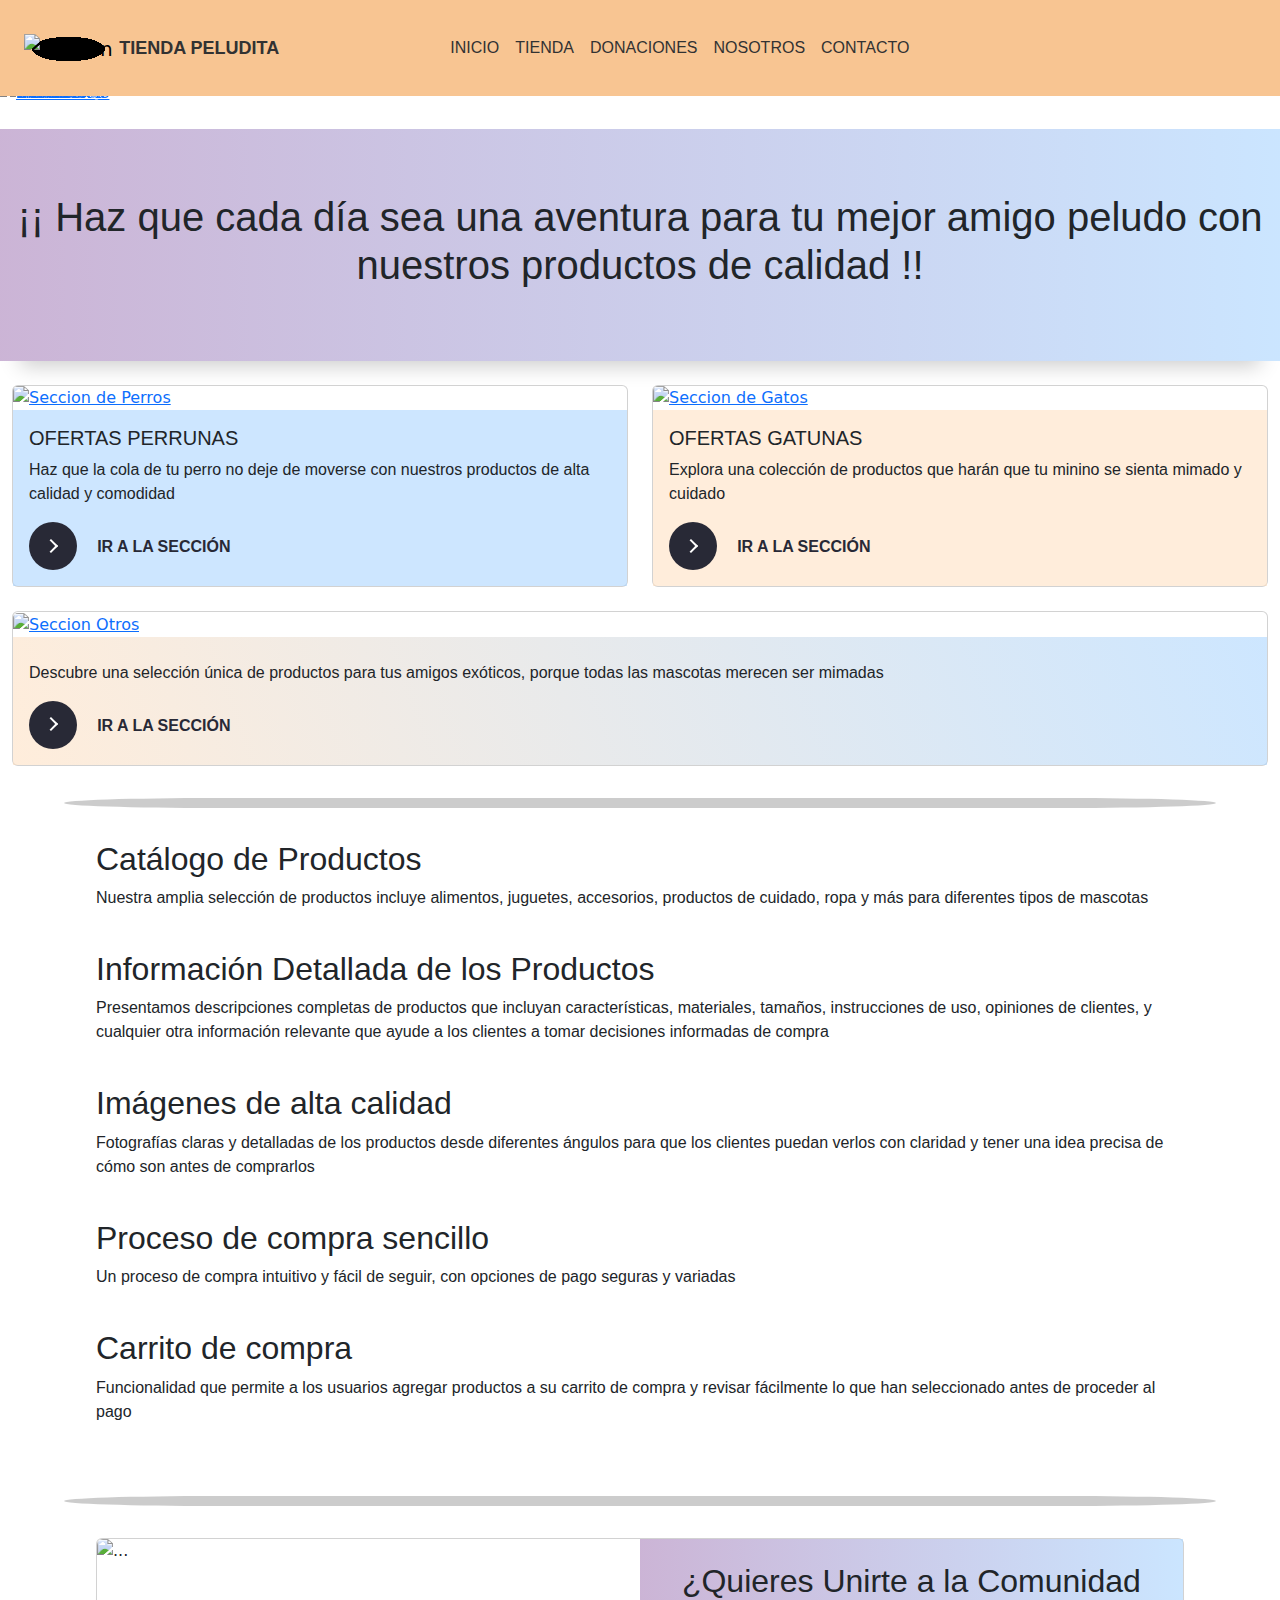
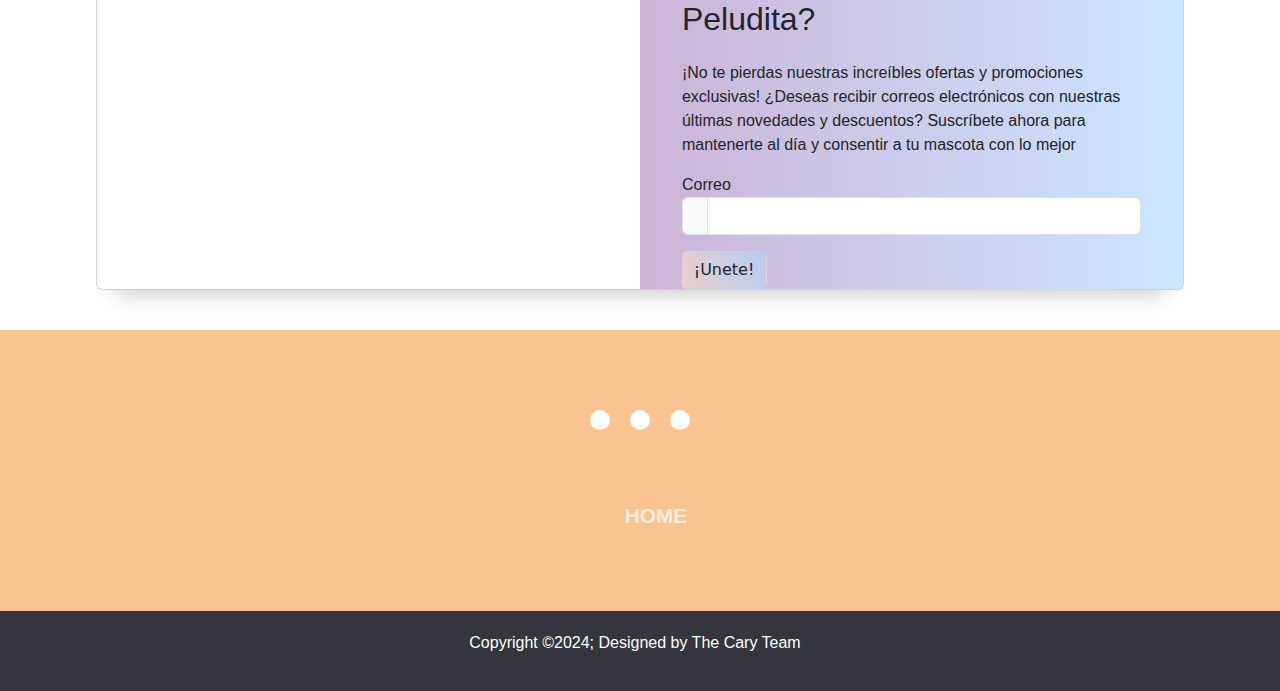
==== index.html @ 11adefe9 "Add files via upload" ====
<!DOCTYPE html>
<html lang="es">
    <head>
        <meta charset="UTF-8">
        <meta name="viewport" content="width=device-width, initial-scale=1.0">
        
        <!-- Conexion a Hoja de Estilos -->
        <link rel="stylesheet" href="css/styles.css">

        <!-- Conexion a jQuery -->
        <script src="https://ajax.googleapis.com/ajax/libs/jquery/3.7.1/jquery.min.js"></script>
        
        <!-- Conexion a Hoja de JavaScript -->
        <script type="text/JavaScript" src="js/funciones.js"></script>

        <!-- Conexion a Bootstrap -->
        <link href="https://cdn.jsdelivr.net/npm/bootstrap@5.3.3/dist/css/bootstrap.min.css" rel="stylesheet" integrity="sha384-QWTKZyjpPEjISv5WaRU9OFeRpok6YctnYmDr5pNlyT2bRjXh0JMhjY6hW+ALEwIH" crossorigin="anonymous">
        <script src="https://cdn.jsdelivr.net/npm/bootstrap@5.3.3/dist/js/bootstrap.bundle.min.js" integrity="sha384-YvpcrYf0tY3lHB60NNkmXc5s9fDVZLESaAA55NDzOxhy9GkcIdslK1eN7N6jIeHz" crossorigin="anonymous"></script>
        
        <!-- Link de Iconos -->
		<link rel="stylesheet" href="https://cdnjs.cloudflare.com/ajax/libs/font-awesome/6.5.1/css/all.min.css" 
        integrity="sha512-DTOQO9RWCH3ppGqcWaEA1BIZOC6xxalwEsw9c2QQeAIftl+Vegovlnee1c9QX4TctnWMn13TZye+giMm8e2LwA==" 
        crossorigin="anonymous" referrerpolicy="no-referrer" />

        <!-- Imagen de la Pestana -->
        <link rel="icon" href="img/Inicio/PatIcon.ico">
        
        <!-- Titulo de la Pestana -->
        <title>Tienda Peludita</title>
    </head>
    <body>
        <!-- NavBar -->
        <div>
            <nav class="navbar fixed-top navbar-expand-lg degradado-nav row">
                <div class="container-fluid">
                    <!-- NavBar - Tienda Peludita -->
                    <a class="navbar-brand" href="#">
                        <img src="img/Inicio/PatIconNav.webp" alt="TP-Icon" class="degradado-circulo mrg-l-sides" type="image/webp">
                        <span class="text-18 text-grey-home mrg-l-side">TIENDA PELUDITA</span>
                    </a>
                    <button class="navbar-toggler" type="button" data-bs-toggle="collapse" data-bs-target="#navbarNavDropdown" aria-controls="navbarNavDropdown" aria-expanded="false" aria-label="Toggle navigation">
                        <span class="navbar-toggler-icon"></span>
                    </button>
                    <div class="collapse navbar-collapse container-fluid text-center" id="navbarNavDropdown">
                        <div class="mrg-nav-side">
                            <ul class="navbar-nav">
                                <!-- NavBar - Inicio -->
                                <li class="nav-item">
                                    <a class="nav-link active" href="" id="nav-inicio">
                                        <span class="text-grey"> 
                                            <i class="fi fi-sr-home"></i>
                                            Inicio
                                        </span>
                                    </a>
                                </li>
                                <!-- NavBar - Tienda -->
                                <li class="nav-item">
                                    <a class="nav-link active" href="#" id="nav-tienda">
                                        <span class="text-grey">
                                            <i class="fi fi-sr-shopping-cart"></i>
                                            Tienda
                                        </span>
                                    </a>
                                </li>
                                <!-- NavBar - Donaciones -->
                                <li class="nav-item">
                                    <a class="nav-link active" href="#" id="nav-donaciones">
                                        <span class="text-grey">
                                            <i class="fi fi-sr-piggy-bank"></i>
                                            Donaciones
                                        </span>
                                    </a>
                                </li>
                                <!-- NavBar - Nosotros -->
                                <li class="nav-item">
                                    <a class="nav-link active" href="#" id="nav-nosotros">
                                        <span class="text-grey">
                                            <i class="fi fi-sr-users-alt"></i>
                                            Nosotros
                                        </span>
                                    </a>
                                </li>
                                <!-- NavBar - Contacto -->
                                <li class="nav-item">
                                    <a class="nav-link active" href="#" id="nav-contacto">
                                        <span class="text-grey">
                                            <i class="fi fi-sr-comments"></i>
                                            Contacto
                                        </span>
                                    </a>
                                </li>
                            </ul>
                        </div>
                    </div>
                </div>
            </nav>
        </div>

        <!-- Div donde se cargara el contenido de las demas paginas -->
        <div id="contenido">
        
            <!-- Carrousel -->
            <div id="carouselExample" class="carousel slide mrg-top sombra sombra-carrousel" data-bs-ride="carousel">
                <div class="carousel-inner">
                    <div class="carousel-item active">
                        <a href="#">
                            <img src="img/Inicio/Bienvenida.webp" class="d-block w-100 img-fluid" alt="Bienvenida" type="image/webp">
                        </a>
                    </div>
                    <div class="carousel-item active">
                        <a href="nosotros-tienda/tienda.html"> 
                            <img src="img/Inicio/Ofertas-Tienda.webp" class="d-block w-100 img-fluid" alt="Tienda" type="image/webp">
                        </a>
                    </div>
                    <div class="carousel-item active">
                        <a href="nosotros-tienda/tienda.html">
                            <img src="img/Inicio/Promocion-Tienda.webp" class="d-block w-100 img-fluid" alt="Tienda" type="image/webp">
                        </a>
                    </div>
                    <div class="carousel-item active">
                        <a href="donaciones/donaciones.html">
                            <img src="img/Inicio/Donaciones.webp" class="d-block w-100 img-fluid" alt="Donaciones" type="image/webp">
                        </a>
                    </div>
                    <div class="carousel-item active">
                        <a href="nosotros-tienda/nosotros.html">
                            <img src="img/Inicio/Quienes-Somos.webp" class="d-block w-100 img-fluid" alt="Nosotros" type="image/webp">
                        </a>
                    </div>
                    <div class="carousel-item active">
                        <a href="contacto/contacto.html">
                            <img src="img/Inicio/Contactos.webp" class="d-block w-100 img-fluid" alt="Contacto" type="image/webp">
                        </a>
                    </div>
                </div>
                <button class="carousel-control-prev" type="button" data-bs-target="#carouselExample" data-bs-slide="prev">
                    <span class="carousel-control-prev-icon" aria-hidden="true"></span>
                    <span class="visually-hidden">Previous</span>
                </button>
                <button class="carousel-control-next" type="button" data-bs-target="#carouselExample" data-bs-slide="next">
                    <span class="carousel-control-next-icon" aria-hidden="true"></span>
                    <span class="visually-hidden">Next</span>
                </button>
            </div>
            
            <!-- Texto/Slogan Promocional -->
            <br>
            <div class="container-fluid text-center deg-txt pad-txt sombra-carrousel">
                <h1 class="txt-font">¡¡ Haz que cada día sea una aventura para tu mejor amigo peludo con nuestros productos de calidad !! </h1>
            </div>
            <br>

            <!--Tarjetas de accesos a paginas-->
            <div class="container-fluid">
                <div class="row row-cols-1 row-cols-md-2 g-4">

                    <!-- Seccion de Perros -->
                    <div class="col">
                        <div class="card">
                            <a href="nosotros-tienda/tienda.html">
                                <img src="img/Inicio/Seccion-Perros.webp" class="card-img-top" alt="Seccion de Perros">
                            </a>
                            <div class="card-body cat-card-backcolor">
                                <h5 class="card-title txt-font">
                                    <i class="fi fi-sr-bone"></i>
                                        OFERTAS PERRUNAS
                                    <i class="fi fi-sr-bone"></i>
                                </h5>
                                <p class="card-text">Haz que la cola de tu perro no deje de moverse con nuestros productos de alta calidad y comodidad</p>
                                
                                <!-- Boton de Acceso a la Seccion -->
                                <a href="nosotros-tienda/tienda.html">
                                    <button class="learn-more">
                                        <span class="circle" aria-hidden="true">
                                            <span class="icon arrow"></span>
                                        </span>
                                        <span class="button-text txt-font">Ir a la sección</span>
                                    </button>
                                </a>

                            </div>
                        </div>
                    </div>

                    <!-- Seccion de Gatos -->
                    <div class="col">
                        <div class="card">
                            <a href="nosotros-tienda/tienda.html">
                                <img src="img/Inicio/Seccion-Gatos.webp" class="card-img-top" alt="Seccion de Gatos">
                            </a>
                            <div class="card-body dog-card-backcolor">
                                <h5 class="card-title txt-font">
                                    <i class="fi fi-ss-cat-head"></i>
                                        OFERTAS GATUNAS
                                    <i class="fi fi-ss-cat-head"></i>
                                </h5>
                                <p class="card-text">Explora una colección de productos que harán que tu minino se sienta mimado y cuidado</p>
                                
                                <!-- Boton de Acceso a la Seccion -->
                                <a href="nosotros-tienda/tienda.html">
                                    <button class="learn-more">
                                        <span class="circle" aria-hidden="true">
                                            <span class="icon arrow"></span>
                                        </span>
                                        <span class="button-text txt-font">Ir a la Sección</span>
                                    </button>
                                </a>

                            </div>
                        </div>
                    </div>
                </div>
                <br>

                <!-- Seccion Otros -->
                <div class="card mb-3">
                    <a href="nosotros-tienda/tienda.html">
                        <img src="img/Inicio/Seccion-Otros.webp" class="card-img-top" alt="Seccion Otros">
                    </a>
                    <div class="card-body card-backcolor">
                        <h5 class="card-title txt-font"></h5>
                        <p class="card-text">Descubre una selección única de productos para tus amigos exóticos, porque todas las mascotas merecen ser mimadas</p>
                        
                        <!-- Boton de Acceso a la Seccion -->
                        <a href="nosotros-tienda/tienda.html">
                            <button class="learn-more">
                                <span class="circle" aria-hidden="true">
                                    <span class="icon arrow"></span>
                                </span>
                                <span class="button-text txt-font">Ir a la Sección</span>
                            </button>
                        </a>

                    </div>
                </div>
            </div>

            <div class="mrg-sides-hr">
                <hr class="sty-hr">
            </div>

            <!-- Funcionalidades / Sloganes -->
            <div class="txt-font mrg-sides">
                <!-- Carrito de compra -->
                <h2>Catálogo de Productos</h2>
                <p>Nuestra amplia selección de productos incluye alimentos, juguetes, accesorios, productos de cuidado, ropa y más para diferentes tipos de mascotas</p>
                <br>
                
                <!-- Carrito de compra -->
                <h2>Información Detallada de los Productos</h2>
                <p>Presentamos descripciones completas de productos que incluyan características, materiales, tamaños, instrucciones de uso, opiniones de clientes, y cualquier otra información relevante que ayude a los clientes a tomar decisiones informadas de compra</p>
                <br>

                <!-- Carrito de compra -->
                <h2>Imágenes de alta calidad</h2>
                <p>Fotografías claras y detalladas de los productos desde diferentes ángulos para que los clientes puedan verlos con claridad y tener una idea precisa de cómo son antes de comprarlos</p>
                <br>
                
                <!-- Carrito de compra -->
                <h2>Proceso de compra sencillo</h2>
                <p>Un proceso de compra intuitivo y fácil de seguir, con opciones de pago seguras y variadas</p>
                <br>
                
                <!-- Carrito de compra -->
                <h2>Carrito de compra</h2>
                <p>Funcionalidad que permite a los usuarios agregar productos a su carrito de compra y revisar fácilmente lo que han seleccionado antes de proceder al pago</p>
                <br>
            </div>

            <div class="mrg-sides-hr">
                <hr class="sty-hr">
            </div>

            <!-- Ofertas al Email -->
            <div class="card mb-3 mrg-sides sombra-carrousel">
                <div class="row g-0">
                    <div class="col-md-6">
                        <img src="img/Inicio/Formulario-Inicio.webp" class="img-fluid rounded-start" alt="...">
                    </div>
                    <div class="col-md-6 deg-txt">
                        <form class="row g-3 needs-validation" novalidate>
                            <div class="col mrg-sides form-mx-width">
                                <h2 class="txt-font mrg-form">¿Quieres Unirte a la Comunidad Peludita?</h2>
                                <p>
                                    ¡No te pierdas nuestras increíbles ofertas y promociones exclusivas! ¿Deseas recibir correos electrónicos con nuestras últimas novedades y descuentos? Suscríbete ahora para mantenerte al día y consentir a tu mascota con lo mejor
                                </p>
                                <label for="validationCustomUsername" class="txt-font">Correo</label>
                                <div class="input-group has-validation">
                                    <span class="input-group-text" id="inputGroupPrepend"><i class="fi fi-sr-envelope"></i></span>
                                    <input type="text" class="form-control" id="validationCustomUsername" aria-describedby="inputGroupPrepend" required>
                                    <div class="invalid-feedback">
                                        Ingresa un Correo Valido
                                    </div>
                                </div>
                            </div>
                            <div class="col-12">
                                <a href="contacto/contacto.html">
                                    <button class="btn card-backcolor mrg-sides" type="submit">¡Unete!</button>
                                </a>
                            </div>
                        </form>
                    </div>
                </div>
            </div>
            <br>

            <!-- Footer -->
            <footer>
                    <div class="footerContainer">
                        <div class="socialIcons">
                        <a href="https://m.facebook.com/login/?locale=es_LA&refsrc=deprecated"><i class="fa-brands fa-facebook"></i></a>
                        <a href="https://www.instagram.com/accounts/login/"><i class="fa-brands fa-instagram"></i></a>
                        <a href="https://twitter.com/i/flow/login"><i class="fa-brands fa-twitter"></i></a>
                        </div>
                    <div class="footerNav txt-font">
                        <ul><li><a href="index.html">Home</a></li>
                            </ul>
                        </div>
                                
                    </div>
                            <div class="footerBottom">
                            <p>Copyright &copy;2024; Designed by The Cary Team<span class="designer"></span></p>
                        </div>
                </footer>
            </footer>

        </div>

    </body>
</html>
---- css/styles.css ----
/* Conexion a Flaticon - Iconos */
@import url('https://cdn-uicons.flaticon.com/2.3.0/uicons-thin-straight/css/uicons-thin-straight.css');
@import url('https://cdn-uicons.flaticon.com/2.3.0/uicons-thin-rounded/css/uicons-thin-rounded.css');
@import url('https://cdn-uicons.flaticon.com/2.3.0/uicons-regular-straight/css/uicons-regular-straight.css');
@import url('https://cdn-uicons.flaticon.com/2.3.0/uicons-solid-straight/css/uicons-solid-straight.css');
@import url('https://cdn-uicons.flaticon.com/2.3.0/uicons-solid-rounded/css/uicons-solid-rounded.css');
@import url('https://fonts.cdnfonts.com/css/more-sugar');
@import url('https://cdn-uicons.flaticon.com/2.3.0/uicons-brands/css/uicons-brands.css');
                

/*Estilo para todos los elementos de la página*/
* {
    -webkit-box-sizing: border-box;
    -moz-box-sizing: border-box;
    box-sizing: border-box;
    margin: 0;
    padding: 0;
}


/* Estilo para la pagina entera */
body {
    background-image: url('../img/Inicio/BackGround.webp'); 
    background-size: cover; 
    background-position: center;
}


/* Estilos de Fondo */
.deg-txt {
    background: linear-gradient(to right, #af8bbfa4, #aad5ff9c);
}

.dog-card-backcolor {
    background-color: #ffe0c194;
}

.cat-card-backcolor {
    background-color: #aad5ff96;
}

.card-backcolor {
    background: linear-gradient(70deg, #ffe0c194, #aad5ff96);
}

.sombra-carrousel {
    box-shadow: rgba(0, 0, 0, 0.2) 0px 25px 20px -20px;
}

.sombra-cards {
    box-shadow: rgba(0, 0, 0, 0.16) 0px 3px 6px, rgba(0, 0, 0, 0.23) 0px 3px 6px;
}


/* Estilo de texto */
.txt-font, p {
    font-family: 'More Sugar', sans-serif;
}

.text-18 {
    font-size: 18px;
    font-family: 'More Sugar', sans-serif;
}

.txt-just {
    text-align: justify;
}

.text-grey {
    color: rgb(50, 50, 50);
    font-family: 'More Sugar', sans-serif;
}

.text-grey-home {
    color: rgb(50, 50, 50);
    font-weight: 650;
    font-family: 'More Sugar', sans-serif;
}


/* Estilo Formulario */
.form-mx-width {
    max-width: 80%;
    margin-top: auto;
}

.mrg-form {
    margin-top: 5%;
    margin-bottom: 5%;
}


/* Tipos de Margen */
.mrg-nav-side {
    margin-left: 17.5%;
    margin-right: 17.5%;
}

.mrg-sides-hr {
    margin-left: 5%;
    margin-right: 5%;
    margin-top: 2.5%;
    margin-bottom: 2.5%;
}

.mrg-l-sides {
    margin-left: 10%;
}

.mrg-sides {
    margin-left: 7.5%;
    margin-right: 7.5%;
}

.mrg-top {
    margin-top: 6.3%;
}



/* Tipos de Padding */
.pad-txt {
    padding-top: 5%;
    padding-bottom: 5%;
}


/* Estilo hr */
.sty-hr {
    border: 5px solid #323232;
    border-radius: 300px/10px;
    height: 0px;
    text-align: center;
}


/* Estilos de Imagenes */
.degradado-circulo {
    background: radial-gradient(rgba(0, 0, 0) 58%, #ffffff00, #ffffff00 50%);
}


/* Estilos de Nav Bar */
.nav-col {
    background-color: #a4b3d4;
}

.degradado-nav {
    background: #F8C592;
}


/* Estilo para las etiquetas "<ul>" */
.ul-style {
    position: absolute;
    top: 50%;
    left: 50%;
    transform: translate(-50%, -50%);
    display: flex;
}


/* Estilo para las etiquetas "<li>" dentro de las etiquetas "<ul>" */
ul li {
    list-style: none;
}


/* Estilo para las etiquetas "<a>" que se encuentran dentro de etiquetas "<li>" y "<ul>" */
ul li a {
    position: relative;
    display: block;
    text-transform: uppercase;
    margin: 20px 0;
    padding: 10px 20px;
    text-decoration: none;
    color: #c0e3f7;
    font-size: 18px;
    font-weight: 600;
    transition: 0.5s;
    z-index: 1;
}


/* Estilo para ANTES de realizar una accion en las etiquetas "<a>" que se encuentran dentro de etiquetas "<li>" y "<ul>" */
ul li a:before {
    content: "";
    position: absolute;
    top: 0; left: 0;
    width: 100%; height: 100%;
    border-top: 2px solid #ffe0c1;
    border-bottom: 2px solid #ffe0c1;
    transform: scaleY(2);
    opacity: 0; transition: 0.3s;
}


/* Estilo para DESPUES de realizar una accion en las etiquetas "<a>" que se encuentran dentro de etiquetas "<li>" y "<ul>" */
ul li a:after {
    content: "";
    position: absolute;
    top: 1px; left: 0;
    width: 100%; height: 100%;
    background-color: #ffe0c1;
    transform:  scale(0);
    opacity: 0;
    transition: 0.3s;
    z-index: -1;
}


/* Estilo para cuando el Cusror se encuentre en las etiquetas "<a>" que se encuentran dentro de etiquetas "<li>" y "<ul>" */
ul li a:hover {
    color: #012822;
}


/* Estilo para ANTES cuando el Cusror se encuentre en las etiquetas "<a>" que se encuentran dentro de etiquetas "<li>" y "<ul>" */
ul li a:hover:before {
    transform: scaleY(1);
    opacity: 1;
}


/* Estilo para DESPUES cuando el Cusror se encuentre en las etiquetas "<a>" que se encuentran dentro de etiquetas "<li>" y "<ul>" */
ul li a:hover:after {
    transform: scaleY(1);
    opacity: 1;
}



/* Estilos de Boton */
button {
    position: relative;
    display: inline-block;
    cursor: pointer;
    outline: none;
    border: 0;
    vertical-align: middle;
    text-decoration: none;
    background: transparent;
    padding: 0;
    font-size: inherit;
    font-family: inherit;
}
   
button.learn-more {
    width: 15rem;
    height: auto;
}
   
button.learn-more .circle {
    transition: all 0.45s cubic-bezier(0.65, 0, 0.076, 1);
    position: relative;
    display: block;
    margin: 0;
    width: 3rem;
    height: 3rem;
    background: #282936;
    border-radius: 1.625rem;
}
   
button.learn-more .circle .icon {
    transition: all 0.45s cubic-bezier(0.65, 0, 0.076, 1);
    position: absolute;
    top: 0;
    bottom: 0;
    margin: auto;
    background: #fff;
}
   
button.learn-more .circle .icon.arrow {
    transition: all 0.45s cubic-bezier(0.65, 0, 0.076, 1);
    left: 0.625rem;
    width: 1.125rem;
    height: 0.125rem;
    background: none;
}
   
button.learn-more .circle .icon.arrow::before {
    position: absolute;
    content: "";
    top: -0.29rem;
    right: 0.0625rem;
    width: 0.625rem;
    height: 0.625rem;
    border-top: 0.125rem solid #fff;
    border-right: 0.125rem solid #fff;
    transform: rotate(45deg);
}
   
button.learn-more .button-text {
    transition: all 0.45s cubic-bezier(0.65, 0, 0.076, 1);
    position: absolute;
    top: 0;
    left: 0;
    right: 0;
    bottom: 0;
    padding: 0.75rem 0;
    margin: 0 0 0 1.85rem;
    color: #282936;
    font-weight: 700;
    line-height: 1.6;
    text-align: center;
    text-transform: uppercase;
}
   
button:hover .circle {
    width: 100%;
}
   
button:hover .circle .icon.arrow {
    background: #fff;
    transform: translate(1rem, 0);
}
   
button:hover .button-text {
    color: #fff;
}


/* Estilo Footer */
footer{
    background-color:#F8C592;
}

.footerContainer{
    width: 100%;
    padding: 70px 30px 20px ;
    grid-template-columns:none;
}

.socialIcons{
    display: flex;
    justify-content: center;
}

.socialIcons a{
    text-decoration: none;
    padding:  10px;
    background-color: white;
    margin: 10px;
    border-radius: 50%;
}

.socialIcons a i{
    font-size: 2em;
    color: black;
    opacity: 0,9;
}

.socialIcons a:hover{
    background-color: #363b76;
    transition: 0.5s;
}

.socialIcons a:hover i{
    color: white;
    transition: 0.5s;
}

.footerNav{
    margin: 30px 0;
}

.footerNav ul{
    display: flex;
    justify-content: center;
    list-style-type: none;
}

.footerNav ul li a{
    color:white;
    margin: 20px;
    text-decoration: none;
    font-size: 1.3em;
    opacity: 0.7;
    transition: 0.5s;
}

.footerNav ul li a:hover{
    opacity: 1;
}

.footerBottom{
    background-color: #34353d;
    padding: 20px;
    text-align: center;
}

.footerBottom p{
    color: white;
}

.designer{
    opacity: 0.7;
    text-transform: uppercase;
    letter-spacing: 1px;
    font-weight: 400;
    margin: 0px 5px;
}

@media (max-width: 700px){
    .footerNav ul{
        flex-direction: column;
    } 
    .footerNav ul li{
        width:100%;
        text-align: center;
        margin: 10px;
    }
    .socialIcons a{
        padding: 8px;
        margin: 4px;
    }
}
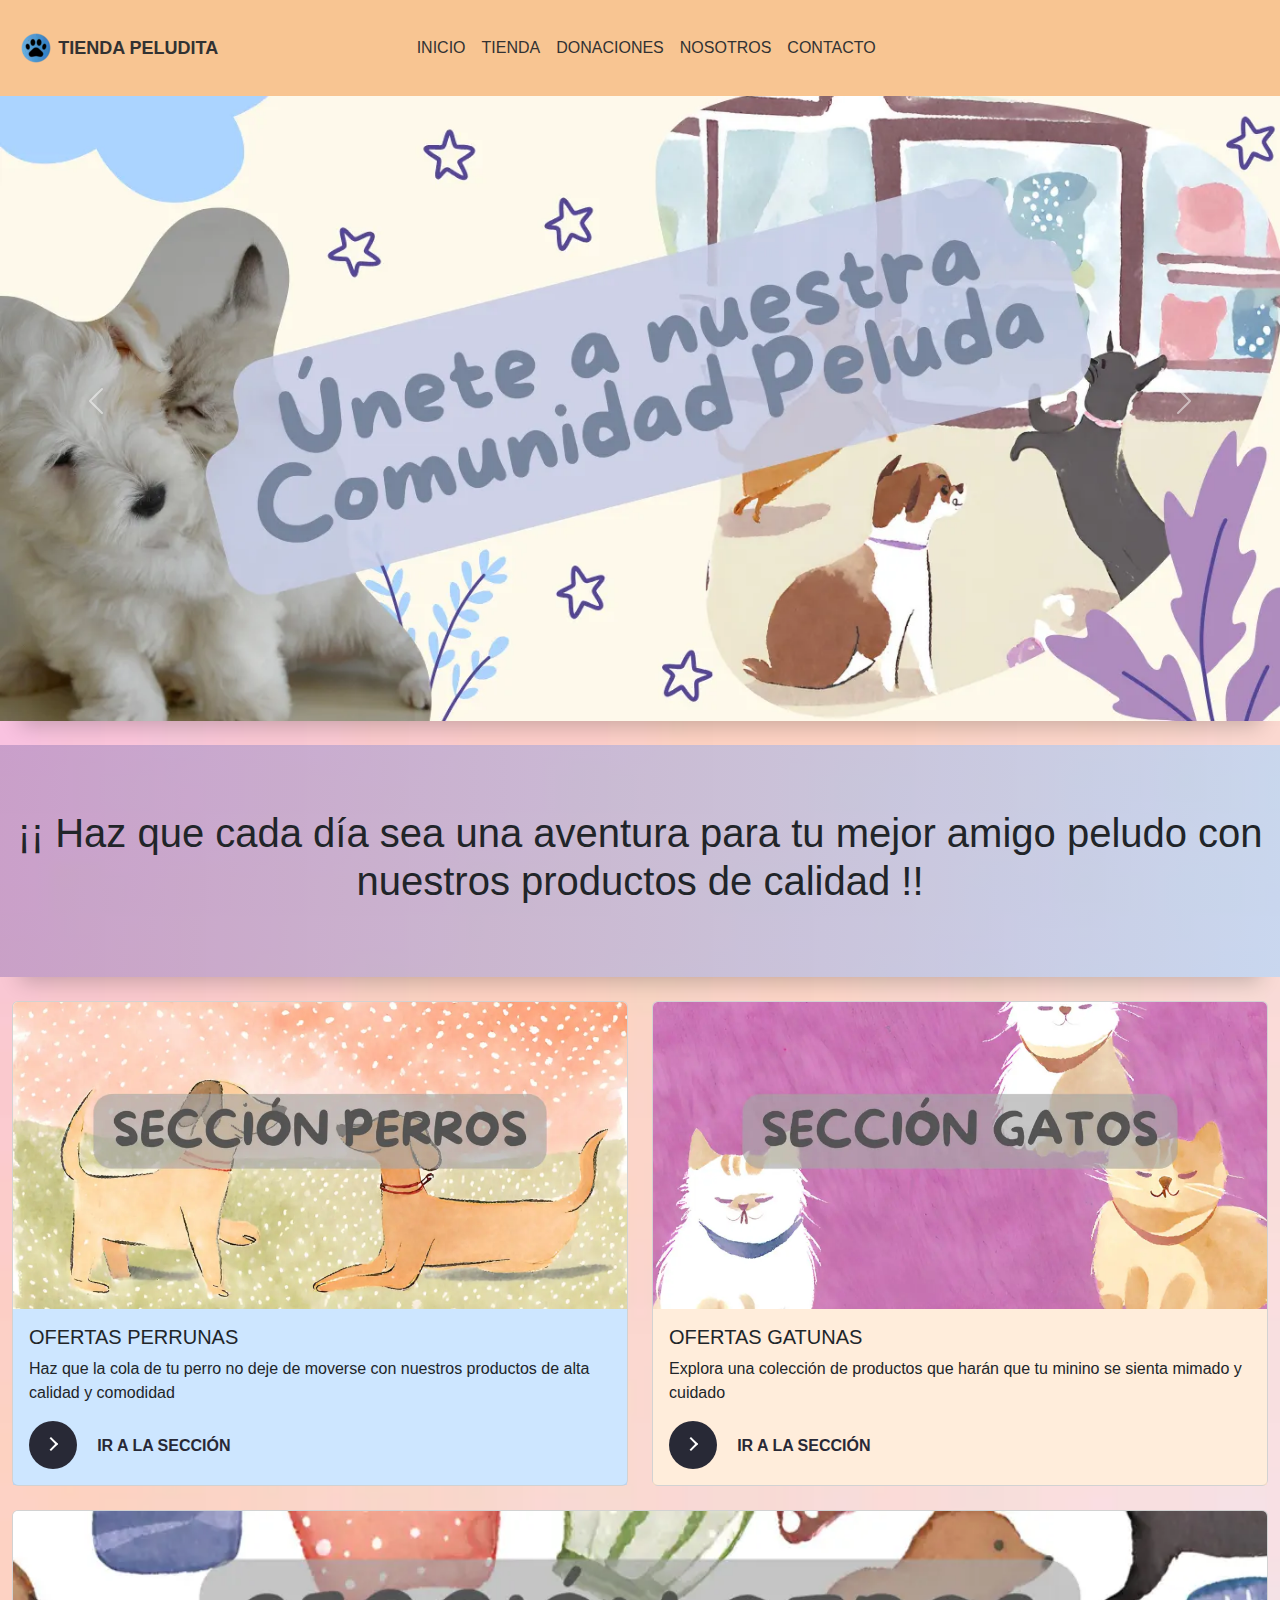
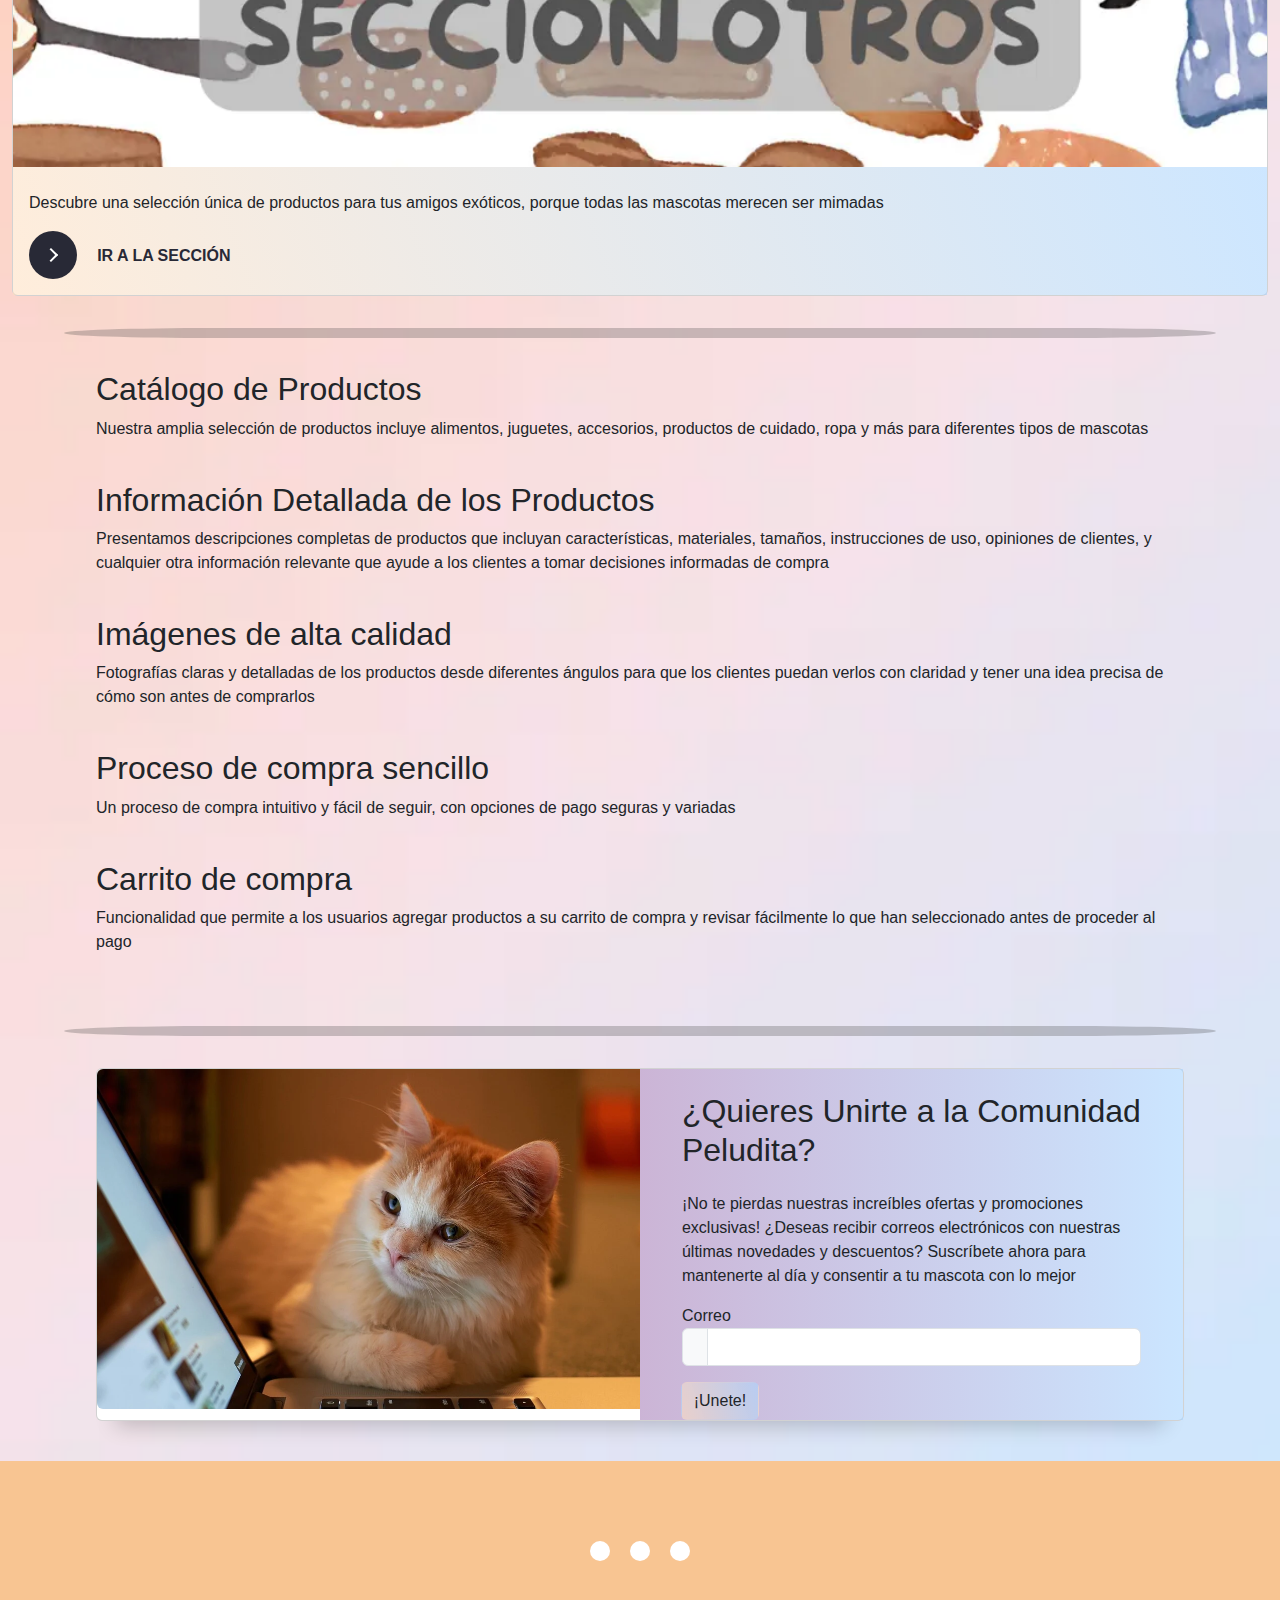
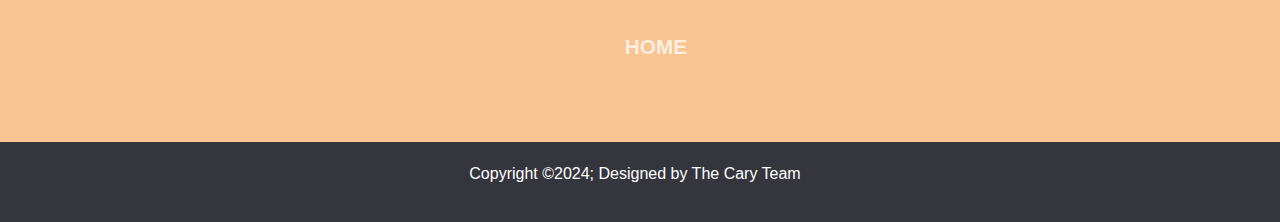
==== commit 2fe16aa5: "Add files via upload" ====
--- a/index.html
+++ b/index.html
@@ -11,7 +11,7 @@
         <script src="https://ajax.googleapis.com/ajax/libs/jquery/3.7.1/jquery.min.js"></script>
         
         <!-- Conexion a Hoja de JavaScript -->
-        <script type="text/JavaScript" src="js/funciones.js"></script>
+        <script type="text/JavaScript" src="js/funciones-index.js"></script>
 
         <!-- Conexion a Bootstrap -->
         <link href="https://cdn.jsdelivr.net/npm/bootstrap@5.3.3/dist/css/bootstrap.min.css" rel="stylesheet" integrity="sha384-QWTKZyjpPEjISv5WaRU9OFeRpok6YctnYmDr5pNlyT2bRjXh0JMhjY6hW+ALEwIH" crossorigin="anonymous">
@@ -46,7 +46,7 @@
                             <ul class="navbar-nav">
                                 <!-- NavBar - Inicio -->
                                 <li class="nav-item">
-                                    <a class="nav-link active" href="" id="nav-inicio">
+                                    <a class="nav-link active nav-inicio" href="">
                                         <span class="text-grey"> 
                                             <i class="fi fi-sr-home"></i>
                                             Inicio
@@ -55,7 +55,7 @@
                                 </li>
                                 <!-- NavBar - Tienda -->
                                 <li class="nav-item">
-                                    <a class="nav-link active" href="#" id="nav-tienda">
+                                    <a class="nav-link active nav-tienda" href="#">
                                         <span class="text-grey">
                                             <i class="fi fi-sr-shopping-cart"></i>
                                             Tienda
@@ -64,7 +64,7 @@
                                 </li>
                                 <!-- NavBar - Donaciones -->
                                 <li class="nav-item">
-                                    <a class="nav-link active" href="#" id="nav-donaciones">
+                                    <a class="nav-link active nav-donaciones" href="#">
                                         <span class="text-grey">
                                             <i class="fi fi-sr-piggy-bank"></i>
                                             Donaciones
@@ -73,7 +73,7 @@
                                 </li>
                                 <!-- NavBar - Nosotros -->
                                 <li class="nav-item">
-                                    <a class="nav-link active" href="#" id="nav-nosotros">
+                                    <a class="nav-link active nav-nosotros" href="#">
                                         <span class="text-grey">
                                             <i class="fi fi-sr-users-alt"></i>
                                             Nosotros
@@ -82,7 +82,7 @@
                                 </li>
                                 <!-- NavBar - Contacto -->
                                 <li class="nav-item">
-                                    <a class="nav-link active" href="#" id="nav-contacto">
+                                    <a class="nav-link active nav-contacto" href="#">
                                         <span class="text-grey">
                                             <i class="fi fi-sr-comments"></i>
                                             Contacto
@@ -96,39 +96,39 @@
             </nav>
         </div>
 
-        <!-- Div donde se cargara el contenido de las demas paginas -->
+        <!-- Div donde se agregara el contenido de las demas paginas -->
         <div id="contenido">
-        
+
             <!-- Carrousel -->
             <div id="carouselExample" class="carousel slide mrg-top sombra sombra-carrousel" data-bs-ride="carousel">
                 <div class="carousel-inner">
                     <div class="carousel-item active">
-                        <a href="#">
+                        <a href="#" class="nav-inicio">
                             <img src="img/Inicio/Bienvenida.webp" class="d-block w-100 img-fluid" alt="Bienvenida" type="image/webp">
                         </a>
                     </div>
                     <div class="carousel-item active">
-                        <a href="nosotros-tienda/tienda.html"> 
+                        <a href="#" class="nav-tienda"> 
                             <img src="img/Inicio/Ofertas-Tienda.webp" class="d-block w-100 img-fluid" alt="Tienda" type="image/webp">
                         </a>
                     </div>
                     <div class="carousel-item active">
-                        <a href="nosotros-tienda/tienda.html">
+                        <a href="#" class="nav-tienda">
                             <img src="img/Inicio/Promocion-Tienda.webp" class="d-block w-100 img-fluid" alt="Tienda" type="image/webp">
                         </a>
                     </div>
                     <div class="carousel-item active">
-                        <a href="donaciones/donaciones.html">
+                        <a href="#" class="nav-donaciones">
                             <img src="img/Inicio/Donaciones.webp" class="d-block w-100 img-fluid" alt="Donaciones" type="image/webp">
                         </a>
                     </div>
                     <div class="carousel-item active">
-                        <a href="nosotros-tienda/nosotros.html">
+                        <a href="#" class="nav-nosotros">
                             <img src="img/Inicio/Quienes-Somos.webp" class="d-block w-100 img-fluid" alt="Nosotros" type="image/webp">
                         </a>
                     </div>
                     <div class="carousel-item active">
-                        <a href="contacto/contacto.html">
+                        <a href="#" class="nav-contacto">
                             <img src="img/Inicio/Contactos.webp" class="d-block w-100 img-fluid" alt="Contacto" type="image/webp">
                         </a>
                     </div>
@@ -157,7 +157,7 @@
                     <!-- Seccion de Perros -->
                     <div class="col">
                         <div class="card">
-                            <a href="nosotros-tienda/tienda.html">
+                            <a href="#" class="nav-tienda">
                                 <img src="img/Inicio/Seccion-Perros.webp" class="card-img-top" alt="Seccion de Perros">
                             </a>
                             <div class="card-body cat-card-backcolor">
@@ -169,7 +169,7 @@
                                 <p class="card-text">Haz que la cola de tu perro no deje de moverse con nuestros productos de alta calidad y comodidad</p>
                                 
                                 <!-- Boton de Acceso a la Seccion -->
-                                <a href="nosotros-tienda/tienda.html">
+                                <a href="#" class="nav-tienda">
                                     <button class="learn-more">
                                         <span class="circle" aria-hidden="true">
                                             <span class="icon arrow"></span>
@@ -185,7 +185,7 @@
                     <!-- Seccion de Gatos -->
                     <div class="col">
                         <div class="card">
-                            <a href="nosotros-tienda/tienda.html">
+                            <a href="#" class="nav-tienda">
                                 <img src="img/Inicio/Seccion-Gatos.webp" class="card-img-top" alt="Seccion de Gatos">
                             </a>
                             <div class="card-body dog-card-backcolor">
@@ -197,7 +197,7 @@
                                 <p class="card-text">Explora una colección de productos que harán que tu minino se sienta mimado y cuidado</p>
                                 
                                 <!-- Boton de Acceso a la Seccion -->
-                                <a href="nosotros-tienda/tienda.html">
+                                <a href="#" class="nav-tienda">
                                     <button class="learn-more">
                                         <span class="circle" aria-hidden="true">
                                             <span class="icon arrow"></span>
@@ -214,7 +214,7 @@
 
                 <!-- Seccion Otros -->
                 <div class="card mb-3">
-                    <a href="nosotros-tienda/tienda.html">
+                    <a href="#" class="nav-tienda">
                         <img src="img/Inicio/Seccion-Otros.webp" class="card-img-top" alt="Seccion Otros">
                     </a>
                     <div class="card-body card-backcolor">
@@ -222,7 +222,7 @@
                         <p class="card-text">Descubre una selección única de productos para tus amigos exóticos, porque todas las mascotas merecen ser mimadas</p>
                         
                         <!-- Boton de Acceso a la Seccion -->
-                        <a href="nosotros-tienda/tienda.html">
+                        <a href="#" class="nav-tienda">
                             <button class="learn-more">
                                 <span class="circle" aria-hidden="true">
                                     <span class="icon arrow"></span>
@@ -293,9 +293,9 @@
                                     </div>
                                 </div>
                             </div>
-                            <div class="col-12">
-                                <a href="contacto/contacto.html">
-                                    <button class="btn card-backcolor mrg-sides" type="submit">¡Unete!</button>
+                            <div class="col-12 txt-font">
+                                <a>
+                                    <button class="btn card-backcolor mrg-sides nav-contacto" type="button">¡Unete!</button>
                                 </a>
                             </div>
                         </form>
@@ -312,13 +312,11 @@
                         <a href="https://www.instagram.com/accounts/login/"><i class="fa-brands fa-instagram"></i></a>
                         <a href="https://twitter.com/i/flow/login"><i class="fa-brands fa-twitter"></i></a>
                         </div>
-                    <div class="footerNav txt-font">
-                        <ul><li><a href="index.html">Home</a></li>
-                            </ul>
-                        </div>
-                                
-                    </div>
-                            <div class="footerBottom">
+                        <div class="footerNav txt-font">
+                            <ul><li><a href="index.html">Home</a></li></ul>
+                        </div>        
+                    </div>
+                        <div class="footerBottom">
                             <p>Copyright &copy;2024; Designed by The Cary Team<span class="designer"></span></p>
                         </div>
                 </footer>
